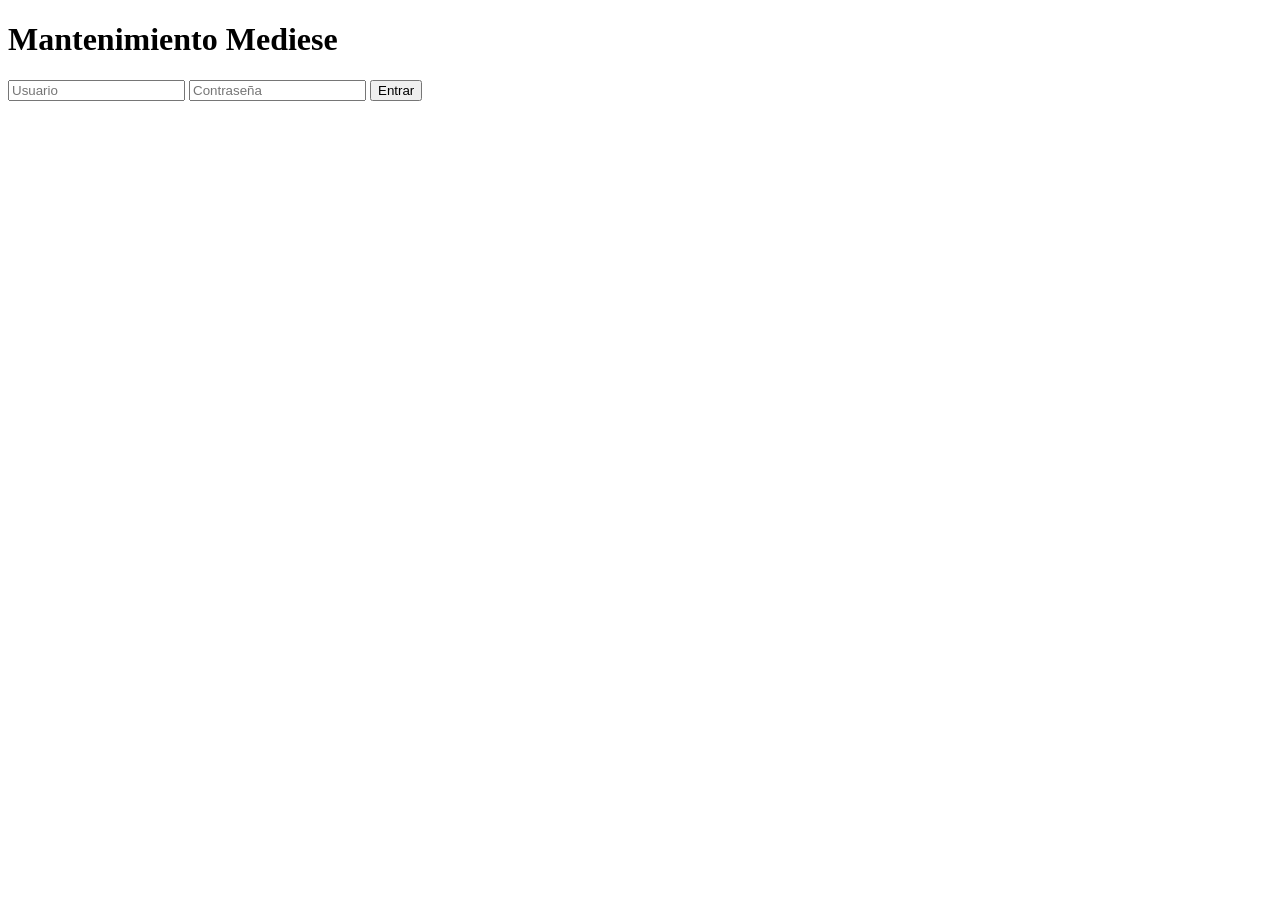
==== index.html @ 9ebf80fc "Add files via upload" ====
<!DOCTYPE html>
<html lang="es">
<head>
  <meta charset="UTF-8" />
  <meta name="viewport" content="width=device-width, initial-scale=1.0" />
  <title>Mantenimiento Mediese - Login</title>
  <link rel="stylesheet" href="styles.css" />
</head>
<body>
  <div class="login-container">
    <h1>Mantenimiento Mediese</h1>
    <form id="login-form">
      <input id="usuario" type="text" placeholder="Usuario" required autocomplete="username" />
      <input id="password" type="password" placeholder="Contraseña" required autocomplete="current-password" />
      <button type="submit">Entrar</button>
      <p id="error-msg" class="error"></p>
    </form>
  </div>
  <script src="app.js"></script>
  <script>App.initLogin();</script>
</body>
</html>
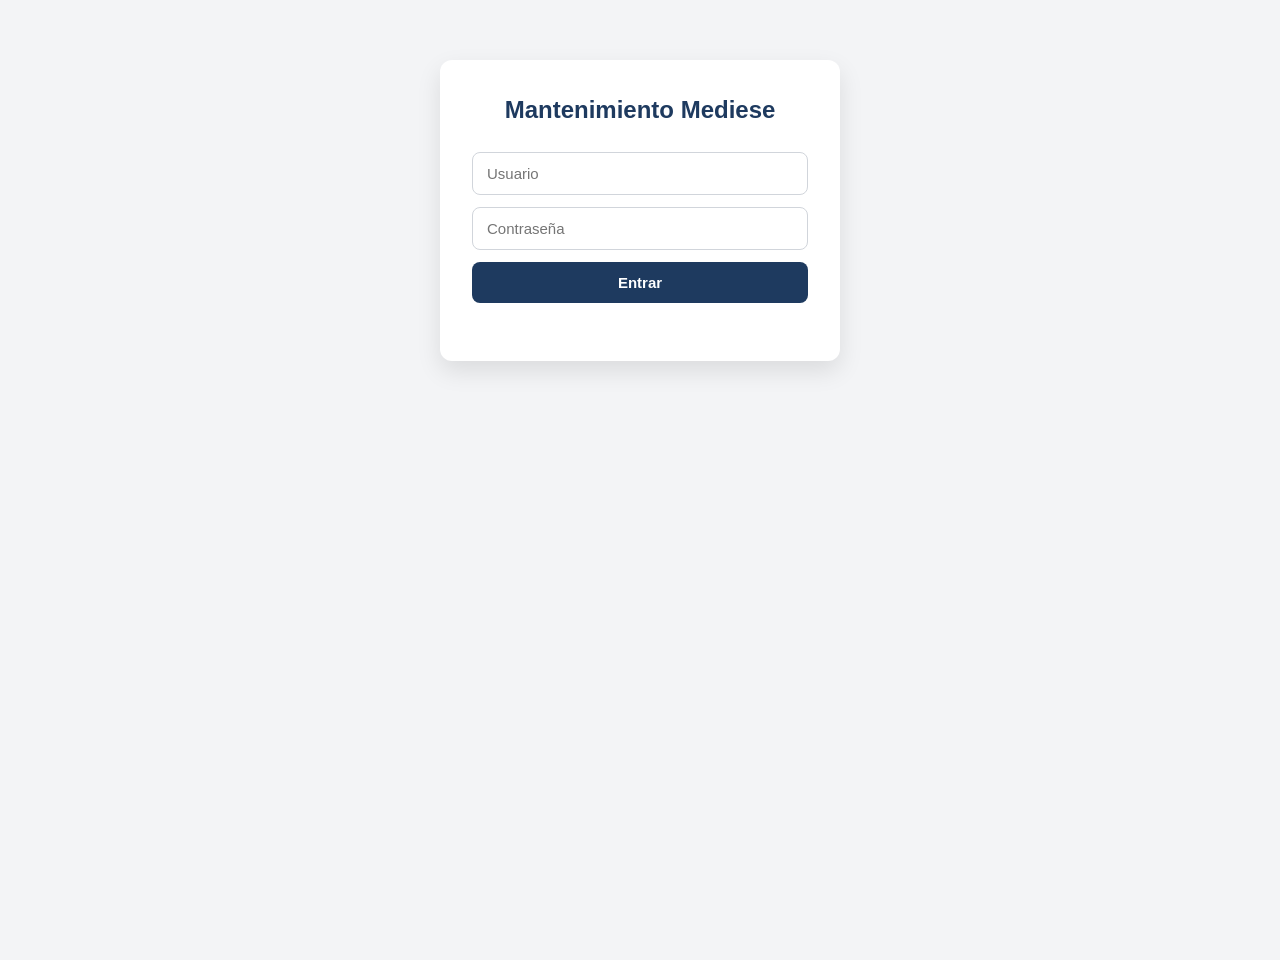
==== commit d3b85460: "Update index.html" ====
--- a/index.html
+++ b/index.html
@@ -16,7 +16,7 @@
       <p id="error-msg" class="error"></p>
     </form>
   </div>
-  <script src="app.js"></script>
+  <script src="app.js?v=20261018b"></script>
   <script>App.initLogin();</script>
 </body>
-</html>+</html>
--- a/styles.css
+++ b/styles.css
@@ -0,0 +1,419 @@
+/* ═══════════════════════════════════════════════════════════════
+   MANTTO MEDIESE - ESTILOS v1.3
+   ═══════════════════════════════════════════════════════════════ */
+
+* { box-sizing: border-box; margin: 0; padding: 0; }
+
+:root {
+  --azul: #1e3a5f;
+  --azul-claro: #2c5282;
+  --verde: #15803d;
+  --rojo: #b91c1c;
+  --gris-fondo: #f3f4f6;
+  --gris-borde: #d1d5db;
+  --gris-claro: #f9fafb;
+  --texto: #111827;
+  --texto-suave: #6b7280;
+}
+
+body {
+  font-family: -apple-system, BlinkMacSystemFont, "Segoe UI", Roboto, sans-serif;
+  background: var(--gris-fondo);
+  color: var(--texto);
+  line-height: 1.5;
+  min-height: 100vh;
+}
+
+/* ═══ LOGIN ═══ */
+.login-container {
+  max-width: 400px;
+  margin: 60px auto;
+  padding: 32px;
+  background: #fff;
+  border-radius: 12px;
+  box-shadow: 0 10px 25px rgba(0,0,0,0.1);
+}
+.login-container h1 {
+  font-size: 24px;
+  text-align: center;
+  margin-bottom: 24px;
+  color: var(--azul);
+}
+.login-container input {
+  width: 100%;
+  padding: 12px 14px;
+  margin-bottom: 12px;
+  border: 1px solid var(--gris-borde);
+  border-radius: 8px;
+  font-size: 15px;
+}
+.login-container input:focus {
+  outline: none;
+  border-color: var(--azul-claro);
+  box-shadow: 0 0 0 3px rgba(44,82,130,0.1);
+}
+.login-container button {
+  width: 100%;
+  padding: 12px;
+  background: var(--azul);
+  color: #fff;
+  border: none;
+  border-radius: 8px;
+  font-size: 15px;
+  font-weight: 600;
+  cursor: pointer;
+}
+.login-container button:hover { background: var(--azul-claro); }
+.login-container button:disabled { opacity: 0.6; cursor: not-allowed; }
+.error { color: var(--rojo); font-size: 13px; margin-top: 8px; text-align: center; min-height: 18px; }
+
+/* ═══ HEADER ═══ */
+header {
+  background: var(--azul);
+  color: #fff;
+  padding: 12px 16px;
+  display: flex;
+  justify-content: space-between;
+  align-items: center;
+  box-shadow: 0 2px 4px rgba(0,0,0,0.1);
+}
+header #user-info { font-size: 14px; font-weight: 500; }
+header button {
+  background: rgba(255,255,255,0.15);
+  color: #fff;
+  border: 1px solid rgba(255,255,255,0.3);
+  padding: 6px 12px;
+  border-radius: 6px;
+  font-size: 13px;
+  cursor: pointer;
+}
+header button:hover { background: rgba(255,255,255,0.25); }
+
+/* ═══ MAIN ═══ */
+main { max-width: 960px; margin: 20px auto; padding: 20px 16px 60px; }
+main h2 { font-size: 20px; color: var(--azul); margin-bottom: 16px; }
+main h3 { font-size: 16px; margin: 20px 0 8px; color: var(--texto); }
+
+section { display: block; }
+.hidden { display: none !important; }
+
+/* ═══ MENÚ ═══ */
+.menu-grid {
+  display: grid;
+  grid-template-columns: repeat(auto-fill, minmax(160px, 1fr));
+  gap: 12px;
+}
+.menu-grid button {
+  padding: 16px 12px;
+  background: #fff;
+  color: var(--azul);
+  border: 1px solid var(--gris-borde);
+  border-radius: 10px;
+  font-size: 14px;
+  font-weight: 600;
+  cursor: pointer;
+  transition: all 0.15s;
+}
+.menu-grid button:hover {
+  background: var(--azul);
+  color: #fff;
+  transform: translateY(-2px);
+  box-shadow: 0 4px 12px rgba(30,58,95,0.2);
+}
+
+/* ═══ BOTONES ═══ */
+.btn-primary, button.btn-primary {
+  background: var(--azul);
+  color: #fff;
+  border: none;
+  padding: 10px 18px;
+  border-radius: 8px;
+  font-size: 14px;
+  font-weight: 600;
+  cursor: pointer;
+  margin: 6px 4px 6px 0;
+}
+.btn-primary:hover { background: var(--azul-claro); }
+.btn-secundario {
+  background: #fff;
+  color: var(--azul);
+  border: 1px solid var(--gris-borde);
+  padding: 6px 12px;
+  border-radius: 6px;
+  font-size: 12px;
+  font-weight: 600;
+  cursor: pointer;
+}
+.btn-secundario:hover { background: var(--gris-claro); }
+
+/* ═══ ITEMS ═══ */
+.stock-item, .mov-item, .ref-item, .alerta-item {
+  background: #fff;
+  border: 1px solid var(--gris-borde);
+  border-left: 4px solid var(--azul);
+  border-radius: 8px;
+  padding: 12px 14px;
+  margin-bottom: 8px;
+  display: grid;
+  grid-template-columns: 1fr auto;
+  gap: 4px;
+}
+.stock-cod, .mov-id, .ref-cod, .alerta-cod {
+  font-weight: 700;
+  color: var(--azul);
+  font-size: 14px;
+}
+.stock-desc, .ref-desc, .alerta-desc { font-size: 13px; color: var(--texto-suave); }
+.stock-saldo, .mov-total, .alerta-saldo {
+  font-weight: 700;
+  color: var(--verde);
+  text-align: right;
+  font-size: 15px;
+}
+.stock-info, .mov-tipo, .ref-info, .mov-user {
+  font-size: 12px;
+  color: var(--texto-suave);
+  grid-column: 1 / -1;
+}
+
+/* ═══ FORMULARIOS ═══ */
+input, select, textarea {
+  font-family: inherit;
+  font-size: 14px;
+  padding: 9px 12px;
+  border: 1px solid var(--gris-borde);
+  border-radius: 8px;
+  margin: 0;
+  width: 100%;
+  background: #fff;
+}
+input:focus, select:focus, textarea:focus {
+  outline: none;
+  border-color: var(--azul-claro);
+  box-shadow: 0 0 0 3px rgba(44,82,130,0.1);
+}
+label {
+  font-size: 12px;
+  font-weight: 600;
+  color: var(--texto-suave);
+  margin-bottom: 4px;
+  display: block;
+  text-transform: uppercase;
+  letter-spacing: 0.3px;
+}
+
+/* ═══ TARJETA DE LÍNEA ═══ */
+.linea-card {
+  background: #fff;
+  border: 1px solid var(--gris-borde);
+  border-radius: 10px;
+  padding: 14px;
+  margin-bottom: 12px;
+  box-shadow: 0 1px 3px rgba(0,0,0,0.04);
+}
+
+.linea-fila-1 {
+  display: flex;
+  gap: 10px;
+  align-items: flex-end;
+  margin-bottom: 12px;
+}
+
+.linea-grupo {
+  display: flex;
+  flex-direction: column;
+  gap: 4px;
+  min-width: 0;
+}
+
+.linea-grupo-ref { flex: 1; }
+
+.linea-fila-2 {
+  display: grid;
+  grid-template-columns: 1.4fr 0.8fr 1fr 0.8fr 0.8fr 0.9fr;
+  gap: 12px;
+  align-items: end;
+  margin-top: 8px;
+}
+
+.linea-grupo-subtotal {
+  text-align: right;
+  padding-right: 4px;
+}
+
+.lin-subtotal {
+  font-size: 15px;
+  font-weight: 700;
+  color: var(--verde);
+  padding: 9px 0;
+  display: block;
+  text-align: right;
+}
+
+.linea-acciones {
+  margin-top: 12px;
+  padding-top: 10px;
+  border-top: 1px solid #f3f4f6;
+  display: flex;
+  justify-content: flex-end;
+  gap: 8px;
+}
+
+.btn-quitar {
+  background: var(--rojo);
+  color: #fff;
+  border: none;
+  border-radius: 8px;
+  width: 38px;
+  height: 38px;
+  font-weight: bold;
+  font-size: 14px;
+  cursor: pointer;
+  flex-shrink: 0;
+  margin-bottom: 0;
+}
+.btn-quitar:hover { background: #991b1b; }
+/* ═══ BUSCADOR TYPEAHEAD ═══ */
+.buscador-wrapper {
+  position: relative;
+  width: 100%;
+}
+.buscador-input {
+  width: 100%;
+  padding: 9px 12px;
+  border: 1px solid var(--gris-borde);
+  border-radius: 8px;
+  font-size: 14px;
+  background: #fff;
+}
+.buscador-input:focus {
+  outline: none;
+  border-color: var(--azul-claro);
+  box-shadow: 0 0 0 3px rgba(44,82,130,0.1);
+}
+.buscador-resultados {
+  position: static;      /* ya no flota, empuja hacia abajo */
+  background: #fff;
+  border: 1px solid var(--gris-borde);
+  border-radius: 8px;
+  box-shadow: 0 4px 12px rgba(0,0,0,0.1);
+  max-height: 200px;
+  overflow-y: auto;
+  margin-top: 4px;
+  z-index: 10;
+}
+.buscador-item {
+  padding: 10px 12px;
+  cursor: pointer;
+  border-bottom: 1px solid #f3f4f6;
+  transition: background 0.1s;
+}
+.buscador-item:last-child { border-bottom: none; }
+.buscador-item:hover { background: #eff6ff; }
+.buscador-cod { font-weight: 700; color: var(--azul); font-size: 13px; }
+.buscador-desc { font-size: 13px; color: var(--texto); margin-top: 2px; }
+.buscador-meta { font-size: 11px; color: var(--texto-suave); margin-top: 2px; }
+.buscador-vacio {
+  padding: 14px;
+  text-align: center;
+  color: var(--texto-suave);
+  font-size: 13px;
+}
+
+/* ═══ STATUS ═══ */
+.send-status { font-size: 13px; margin-top: 8px; min-height: 18px; }
+.send-status.error { color: var(--rojo); }
+.send-status.ok { color: var(--verde); font-weight: 600; }
+
+/* ═══ LOADING ═══ */
+#view-loading { text-align: center; padding: 60px 20px; color: var(--texto-suave); }
+
+/* ═══ RESPONSIVE ═══ */
+@media (max-width: 800px) {
+  .linea-fila-2 {
+    grid-template-columns: 1fr 1fr;
+  }
+  .linea-grupo-subtotal {
+    grid-column: 1 / -1;
+    text-align: left;
+  }
+}
+
+/* ═══════════════════════════════════════════════════════════════
+   FORMULARIOS (Fase 1.5)
+   ═══════════════════════════════════════════════════════════════ */
+
+.form-grid {
+  display: grid;
+  grid-template-columns: 1fr 1fr;
+  gap: 12px;
+  margin-bottom: 16px;
+}
+
+.form-grupo {
+  display: flex;
+  flex-direction: column;
+  gap: 4px;
+}
+
+.form-grupo-ancho {
+  grid-column: 1 / -1;
+}
+
+.form-grupo label {
+  font-size: 12px;
+  font-weight: 600;
+  color: var(--texto-suave);
+  text-transform: uppercase;
+  letter-spacing: 0.3px;
+}
+
+.form-acciones {
+  display: flex;
+  justify-content: flex-end;
+  gap: 8px;
+  padding-top: 16px;
+  border-top: 1px solid #f3f4f6;
+}
+
+@media (max-width: 700px) {
+  .form-grid {
+    grid-template-columns: 1fr;
+  }
+}
+
+/* ═══════════════════════════════════════════════════════════════
+   HEADER STICKY + AJUSTES VISUALES
+   ═══════════════════════════════════════════════════════════════ */
+
+header {
+  position: sticky;
+  top: 0;
+  z-index: 100;
+  box-shadow: 0 2px 8px rgba(0,0,0,0.15);
+}
+
+main {
+  padding-top: 24px;
+}
+
+main h2 {
+  margin-top: 8px;
+  margin-bottom: 16px;
+}
+
+/* Asegurar que los formularios tengan buen espaciado */
+#view-refaccion-form,
+#view-proveedor-form,
+#view-ubicacion-form,
+#view-movimiento {
+  padding-top: 8px;
+}
+
+/* Inputs deshabilitados (código en modo edición) */
+input:disabled,
+input[disabled] {
+  background: #f3f4f6;
+  color: #6b7280;
+  cursor: not-allowed;
+}
